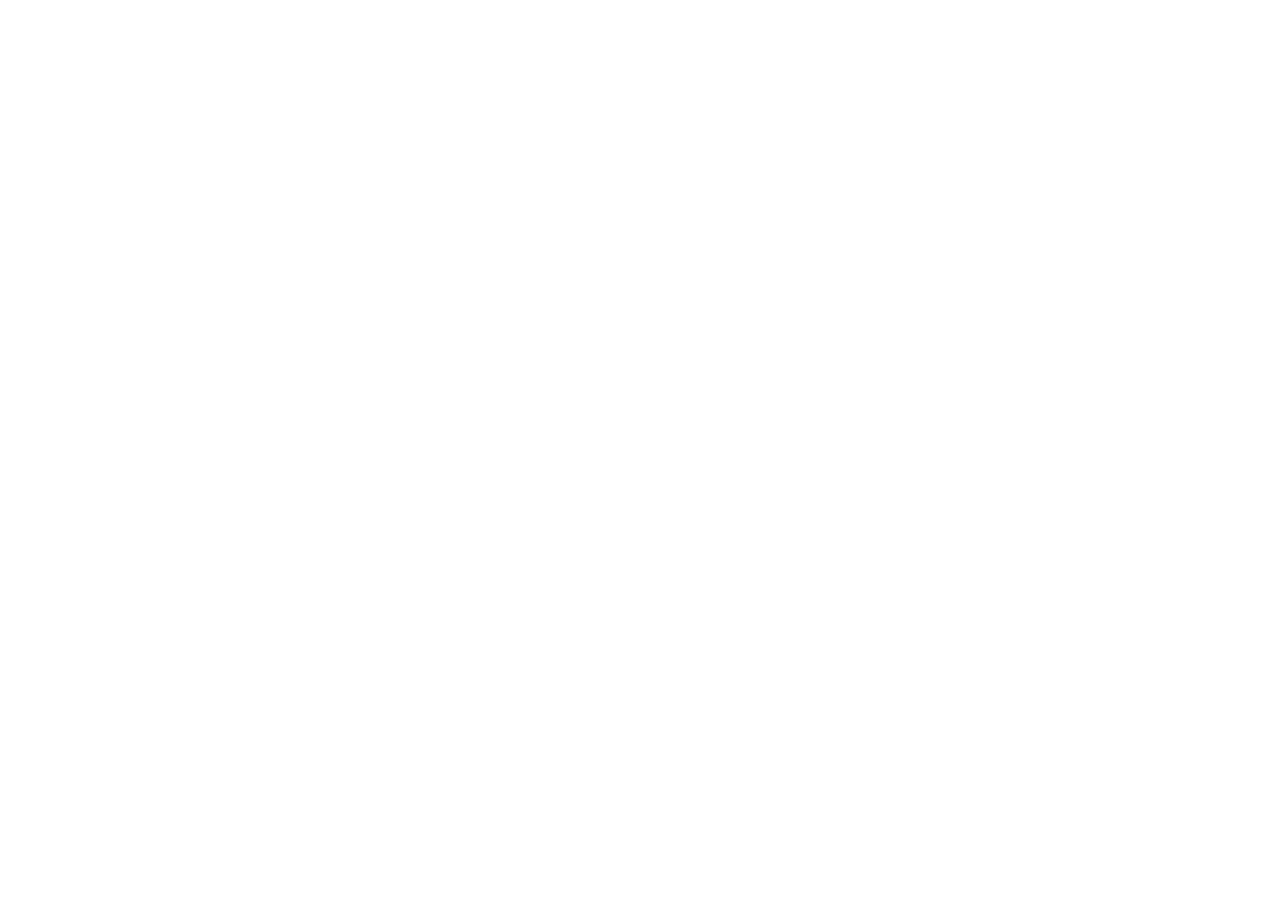
==== index.html @ 7d2bc96f "first commit" ====
<!DOCTYPE html>
<html lang="en">
<head>
    <meta charset="UTF-8">
    <meta http-equiv="X-UA-Compatible" content="IE=edge">
    <meta name="viewport" content="width=device-width, initial-scale=1.0">
    <title>Document</title>
</head>
<body>
    
</body>
</html>
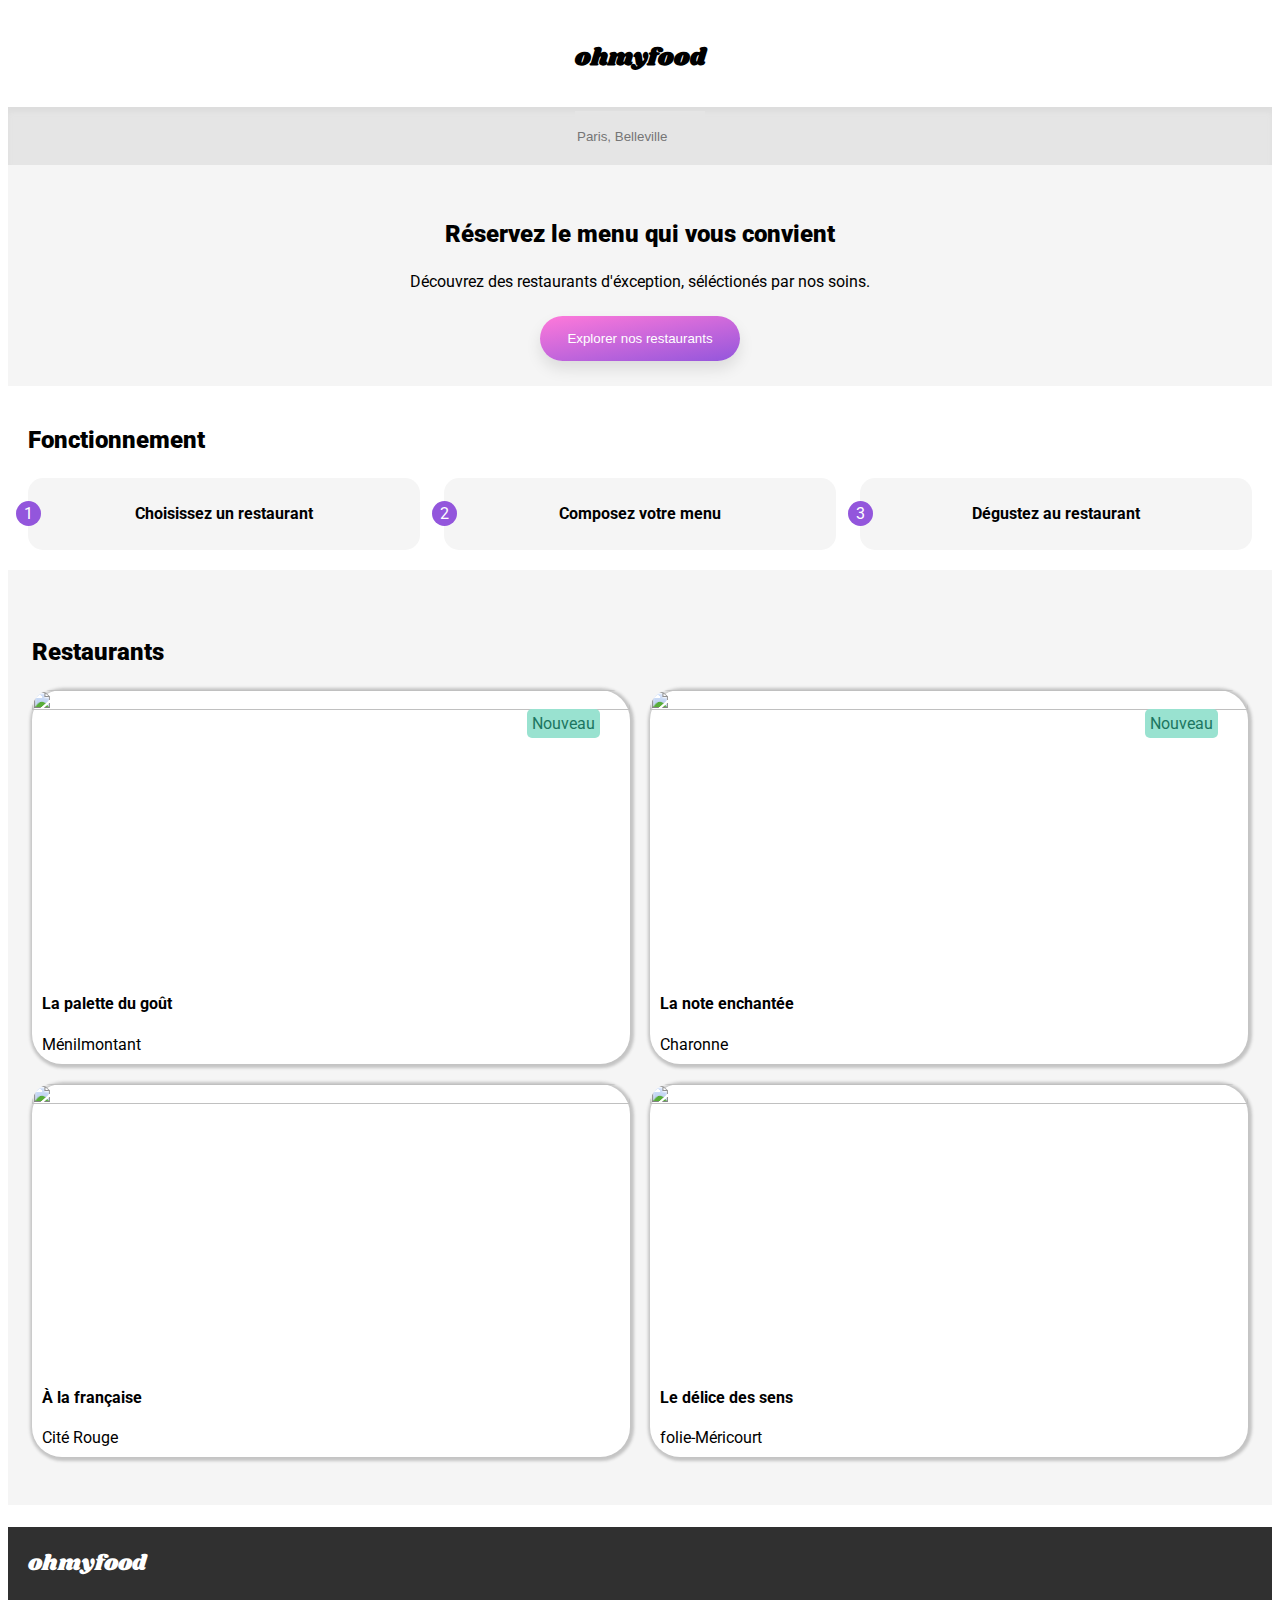
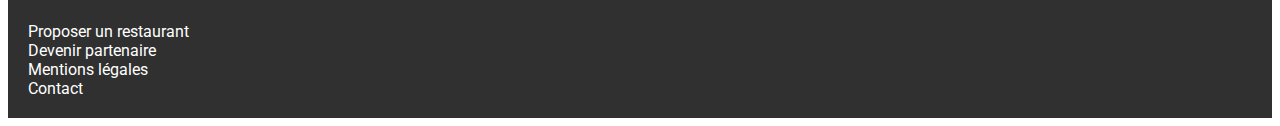
==== commit e7a74a1e: "derniers layout" ====
--- a/index.html
+++ b/index.html
@@ -4,9 +4,184 @@
     <meta charset="UTF-8">
     <meta http-equiv="X-UA-Compatible" content="IE=edge">
     <meta name="viewport" content="width=device-width, initial-scale=1.0">
-    <title>Document</title>
+    <link rel="stylesheet" href="css/normalize.css" />
+    <link rel="stylesheet" href="css/reset.css" />
+    <link rel="stylesheet" href="css/style.css" />
+    <link rel="stylesheet" href="./sass/main.css">
+    <link rel="stylesheet" href="https://fonts.googleapis.com/css2?family=Roboto:wght@100;300;400;500;700;900&family=Shrikhand&display=swap">
+    <link rel="stylesheet" href="https://use.fontawesome.com/releases/v5.15.1/css/all.css"
+        integrity="sha384-vp86vTRFVJgpjF9jiIGPEEqYqlDwgyBgEF109VFjmqGmIY/Y4HV4d3Gp2irVfcrp" crossorigin="anonymous">
+        
+    <title>Oh My Food</title>
+
 </head>
+<!--
+    <div class="loader">
+        <div class="lds-dual-ring"></div>
+    </div>-->
 <body>
-    
+    <header class="header">
+        <h1>ohmyfood</h1>
+    </header>
+
+    <main class="container">
+        <section class="reservation">
+            <div class="localisation">
+                <form class="search">
+                    <i class="fas fa-map-marker-alt"></i> 
+                    <input class="input" type="search" name="searchbar" placeholder="Paris, Belleville">
+                </form>
+            </div>
+            <div class="explore">
+                <div class="explore--title">
+                    <h2>Réservez le menu qui vous convient</h2>
+                </div>
+                <div class="explore--txt">
+                    Découvrez des restaurants d'éxception, séléctionés par nos soins.
+                </div>
+                <div class="explore--btn">
+                    <button class="btn" type="submit">Explorer nos restaurants</button>
+                </div>
+            </div>
+        </section>
+        
+        <section class="howto">
+            <div class="howto_title">
+                <h2>Fonctionnement</h2>
+            </div>
+            <div class="howto_grid">
+                <div class="howto_grid_btn">
+                    <span>1</span>
+                    <i class="fas fa-mobile-alt"></i>
+                    <div class="howto_grid_btn--txt">
+                        Choisissez un restaurant
+                    </div>
+                </div>
+                <div class="howto_grid_btn">
+                    <span>2</span>
+                    <i class="fas fa-list-ul"></i>
+                    <div class="howto_grid_btn--txt">
+                        Composez votre menu
+                    </div>
+                </div>
+                <div class="howto_grid_btn">
+                    <span>3</span>
+                    <i class="fas fa-store"></i>
+                    <div class="howto_grid_btn--txt">
+                        Dégustez au restaurant
+                    </div>
+                </div>
+            </div>
+        </section>
+
+        <section class="restau">
+            <h2 class="restau_title">Restaurants</h2>
+            <div class="restau_grid">
+                <div class="restau_card">
+                    <a href="la-palette-du-gout.html">
+                        <img class="restau_card--img"
+                          src="./img/restaurants/jay-wennington-N_Y88TWmGwA-unsplash.jpg"
+                          alt=""
+                        />
+                        <span class="restau_card--new">Nouveau</span>
+                        <div class="restau_card--info">
+                            <div class="restau_card--txt">
+                                <h4 class="restau_card--title">La palette du goût</h4>
+                                <span class="restau_card--loca">Ménilmontant</span>
+                            </div>
+                            <div class="restau_card--like">
+                                <label class="custom-checkbox">
+                                    <input type="checkbox"/>
+                                    <i class="fa fa-heart unchecked"></i>
+                                    <i class="fas fa-heart checked"></i>
+                                </label>
+                            </div>
+                        </div>
+                    </a>
+                </div>
+                <div class="restau_card">
+                    <a href="la-note-enchantee.html">
+                        <img class="restau_card--img"
+                          src="./img/restaurants/stil-u2Lp8tXIcjw-unsplash.jpg"
+                          alt=""
+                        />
+                        <span class="restau_card--new">Nouveau</span>
+                        <div class="restau_card--info">
+                            <div class="restau_card--txt">
+                                <h4 class="restau_card--title">La note enchantée</h4>
+                                <span class="restau_card--loca">Charonne</span>
+                            </div>
+                            <div class="restau_card--like">
+                                <label class="custom-checkbox">
+                                    <input type="checkbox"/>
+                                    <i class="far fa-heart unchecked"></i>
+                                    <i class="fas fa-heart checked"></i>
+                                </label>
+                            </div>
+                        </div>
+                    </a>
+                </div>
+                <div class="restau_card">
+                    <a href="à-la-française.html">
+                        <img class="restau_card--img"
+                          src="./img/restaurants/toa-heftiba-DQKerTsQwi0-unsplash.jpg"
+                          alt=""
+                        />
+                        <div class="restau_card--info">
+                            <div class="restau_card--txt">
+                                <h4 class="restau_card--title">À la française</h4>
+                                <span class="restau_card--loca">Cité Rouge</span>
+                            </div>
+                            <div class="restau_card--like">
+                                <label class="custom-checkbox">
+                                    <input type="checkbox"/>
+                                    <i class="far fa-heart unchecked"></i>
+                                    <i class="fas fa-heart checked"></i>
+                                </label>
+                            </div>
+                        </div>
+                    </a>
+                </div>
+                <div class="restau_card">
+                    <a href="le-delice-des-sens.html">
+                        <img class="restau_card--img"
+                          src="./img/restaurants/louis-hansel-shotsoflouis-qNBGVyOCY8Q-unsplash.jpg"
+                          alt=""
+                        />
+                        <div class="restau_card--info">
+                            <div class="restau_card--txt">
+                                <h4 class="restau_card--title">Le délice des sens</h4>
+                                <span class="restau_card--loca">folie-Méricourt</span>
+                            </div>
+                            <div class="restau_card--like">
+                                <label class="custom-checkbox">
+                                    <input type="checkbox"/>
+                                    <i class="far fa-heart unchecked"></i>
+                                    <i class="fas fa-heart checked"></i>
+                                </label>
+                            </div>
+                        </div>
+                    </a>
+                </div>
+            </div>  
+    </main>
+
+    <footer class="footer">
+        <h3 class="footer_title">ohmyfood</h3>
+        <ul class="footer_list">
+            <li class="footer_list--item">
+                <a href="#"><i class="fas fa-utensils"></i> Proposer un restaurant</a>
+            </li>
+            <li class="footer_list--item">
+                <a href="#"><i class="fas fa-hands-helping"></i> Devenir partenaire</a>
+            </li>
+            <li class="footer_list--item">
+                <a href="#">Mentions légales</a>
+            </li>
+            <li class="footer_list--item">
+                <a href="mailto:ohmyfood-contact@gmail.com">Contact</a>
+            </li>
+        </ul>
+    </footer>
 </body>
 </html>--- a/sass/main.css
+++ b/sass/main.css
@@ -0,0 +1,779 @@
+/** Fonts **/
+/** Colors **/
+/**Shdw + Hovers **/
+@-webkit-keyframes rotate {
+  0% {
+    -webkit-transform: rotate(-360deg);
+            transform: rotate(-360deg);
+  }
+  100% {
+    -webkit-transform: rotate(0);
+            transform: rotate(0);
+  }
+}
+@keyframes rotate {
+  0% {
+    -webkit-transform: rotate(-360deg);
+            transform: rotate(-360deg);
+  }
+  100% {
+    -webkit-transform: rotate(0);
+            transform: rotate(0);
+  }
+}
+
+@-webkit-keyframes pop {
+  0% {
+    -webkit-transform: translate(0, 20px);
+    transform: translate(0, 20px);
+    opacity: 0;
+  }
+  50% {
+    opacity: 0.4;
+  }
+  100% {
+    opacity: 1;
+  }
+}
+
+@keyframes pop {
+  0% {
+    -webkit-transform: translate(0, 20px);
+    transform: translate(0, 20px);
+    opacity: 0;
+  }
+  50% {
+    opacity: 0.4;
+  }
+  100% {
+    opacity: 1;
+  }
+}
+
+@keyframes lds-dual-ring {
+  0% {
+    -webkit-transform: rotate(0deg);
+            transform: rotate(0deg);
+  }
+  100% {
+    -webkit-transform: rotate(360deg);
+            transform: rotate(360deg);
+  }
+}
+
+@-webkit-keyframes lds-dual-ring {
+  0% {
+    -webkit-transform: rotate(0deg);
+    transform: rotate(0deg);
+  }
+  90% {
+    -webkit-transform: rotate(360deg);
+    transform: rotate(360deg);
+  }
+  100% {
+    opacity: 0;
+    -webkit-transform: scale(0);
+    transform: scale(0);
+  }
+}
+
+@-webkit-keyframes tourne {
+  0% {
+    -webkit-transform: rotate(0deg);
+    transform: rotate(0deg);
+  }
+  90% {
+    -webkit-transform: rotate(360deg);
+    transform: rotate(360deg);
+  }
+  100% {
+    opacity: 0;
+    -webkit-transform: scale(0);
+    transform: scale(0);
+  }
+}
+
+@keyframes tourne {
+  0% {
+    -webkit-transform: rotate(0deg);
+    transform: rotate(0deg);
+  }
+  90% {
+    -webkit-transform: rotate(360deg);
+    transform: rotate(360deg);
+  }
+  100% {
+    opacity: 0;
+    -webkit-transform: scale(0);
+    transform: scale(0);
+  }
+}
+
+h1 {
+  font-family: "Shrikhand", "sans-serif";
+  font-size: 1.5rem;
+}
+
+h2 {
+  font-size: 1.5rem;
+  font-weight: 900;
+  margin-bottom: 24px;
+}
+
+h3 {
+  font-family: "Shrikhand", "sans-serif";
+}
+
+body, html {
+  font-family: "Roboto", "sans-serif";
+}
+
+ul, a {
+  text-decoration: none;
+  list-style-type: none;
+}
+
+.box_btn {
+  position: relative;
+  padding: 15px;
+  background: white;
+  border-radius: 15px;
+  -webkit-box-shadow: 1px 2px 8px 2px #c4c4c4;
+          box-shadow: 1px 2px 8px 2px #c4c4c4;
+  margin-bottom: 15px;
+  overflow: hidden;
+  cursor: pointer;
+}
+
+button.btn {
+  background: linear-gradient(170deg, #ff79da, #9356dc);
+  -webkit-box-align: center;
+      -ms-flex-align: center;
+          align-items: center;
+  -webkit-box-pack: center;
+      -ms-flex-pack: center;
+          justify-content: center;
+  height: 45px;
+  width: 200px;
+  border: none;
+  outline: none;
+  border-radius: 30px;
+  -webkit-box-shadow: 0px 8px 15px rgba(0, 0, 0, 0.1);
+          box-shadow: 0px 8px 15px rgba(0, 0, 0, 0.1);
+  -webkit-transition: all 0.3s ease 0s;
+  transition: all 0.3s ease 0s;
+  color: white;
+  cursor: pointer;
+}
+
+button.btn:hover {
+  -webkit-box-shadow: 0px 15px 20px rgba(46, 229, 157, 0.4);
+          box-shadow: 0px 15px 20px rgba(46, 229, 157, 0.4);
+  -webkit-transform: translateY(-7px);
+          transform: translateY(-7px);
+}
+
+button.btn--like {
+  border: none;
+  background: none;
+  font-size: 25px;
+}
+
+.custom-checkbox input[type="checkbox"],
+.custom-checkbox .checked {
+  display: none;
+  color: #9356dc;
+}
+
+.custom-checkbox input[type="checkbox"]:checked ~ .checked {
+  display: inline-block;
+}
+
+.custom-checkbox input[type="checkbox"]:checked ~ .unchecked {
+  display: none;
+}
+
+.header {
+  display: -webkit-box;
+  display: -ms-flexbox;
+  display: flex;
+  -webkit-box-pack: center;
+      -ms-flex-pack: center;
+          justify-content: center;
+  -webkit-box-align: center;
+      -ms-flex-align: center;
+          align-items: center;
+  position: relative;
+  padding: 1rem;
+}
+
+.header a {
+  position: absolute;
+  top: 50%;
+  -webkit-transform: translateY(-40%);
+          transform: translateY(-40%);
+  left: 3%;
+}
+
+.header--arrow {
+  display: -webkit-box;
+  display: -ms-flexbox;
+  display: flex;
+  color: black;
+  font-size: 20px;
+}
+
+.footer {
+  background-color: #303030;
+}
+
+.footer h3 {
+  color: white;
+  font-size: 22px;
+  font-weight: 500;
+  padding: 20px 20px 0px 20px;
+}
+
+.footer_list {
+  color: white;
+  padding: 20px;
+  margin: 0 auto;
+}
+
+.footer a {
+  color: white;
+}
+
+.footer i.fas.fa-hands-helping {
+  font-size: 11px;
+}
+
+.reservation {
+  display: -webkit-box;
+  display: -ms-flexbox;
+  display: flex;
+  -webkit-box-orient: vertical;
+  -webkit-box-direction: normal;
+      -ms-flex-direction: column;
+          flex-direction: column;
+}
+
+form.search {
+  display: -webkit-box;
+  display: -ms-flexbox;
+  display: flex;
+  -webkit-box-sizing: border-box;
+          box-sizing: border-box;
+  -webkit-box-pack: center;
+      -ms-flex-pack: center;
+          justify-content: center;
+  -webkit-box-align: center;
+      -ms-flex-align: center;
+          align-items: center;
+  background-color: #e5e5e5;
+  -webkit-box-shadow: inset 0 5px 5px 0 #ddd;
+          box-shadow: inset 0 5px 5px 0 #ddd;
+}
+
+.input {
+  white-space: nowrap;
+  overflow: hidden;
+  text-overflow: ellipsis;
+  border: none;
+  background-color: #e5e5e5;
+  height: 50px;
+  width: 130px;
+  font-weight: 500;
+  margin: 4px;
+}
+
+.input:focus {
+  outline: none;
+  border: 1px solid blue;
+}
+
+.explore {
+  background-color: #f5f5f5;
+  display: -webkit-box;
+  display: -ms-flexbox;
+  display: flex;
+  -webkit-box-orient: vertical;
+  -webkit-box-direction: normal;
+      -ms-flex-direction: column;
+          flex-direction: column;
+  -webkit-box-align: center;
+      -ms-flex-align: center;
+          align-items: center;
+  padding: 35px 0 25px 0;
+}
+
+.explore--title {
+  text-align: center;
+  -ms-flex-line-pack: center;
+      align-content: center;
+  margin: 0px 70px;
+}
+
+.explore--txt {
+  text-align: center;
+  -ms-flex-line-pack: center;
+      align-content: center;
+  margin: 0 40px 25px;
+}
+
+.howto {
+  padding: 20px;
+}
+
+.howto .howto_grid {
+  display: -webkit-box;
+  display: -ms-flexbox;
+  display: flex;
+  -webkit-box-orient: vertical;
+  -webkit-box-direction: normal;
+      -ms-flex-direction: column;
+          flex-direction: column;
+  position: relative;
+  gap: 24px;
+}
+
+@media (min-width: 1280px) {
+  .howto .howto_grid {
+    display: -ms-grid;
+    display: grid;
+    -ms-grid-columns: (1fr)[3];
+        grid-template-columns: repeat(3, 1fr);
+  }
+}
+
+.howto .howto_grid_btn {
+  display: -webkit-box;
+  display: -ms-flexbox;
+  display: flex;
+  position: relative;
+  -webkit-box-pack: center;
+      -ms-flex-pack: center;
+          justify-content: center;
+  -webkit-box-align: center;
+      -ms-flex-align: center;
+          align-items: center;
+  border-radius: 15px;
+  background-color: #f5f5f5;
+  height: 40px;
+  width: auto;
+  padding: 16px;
+}
+
+.howto .howto_grid_btn span {
+  background-color: #9356dc;
+  color: white;
+  border-radius: 50%;
+  height: 25px;
+  width: 25px;
+  position: absolute;
+  left: calc(-25px/2);
+  display: -webkit-box;
+  display: -ms-flexbox;
+  display: flex;
+  -webkit-box-align: center;
+      -ms-flex-align: center;
+          align-items: center;
+  -webkit-box-pack: center;
+      -ms-flex-pack: center;
+          justify-content: center;
+}
+
+.howto .howto_grid_btn i {
+  color: gray;
+  display: -webkit-box;
+  display: -ms-flexbox;
+  display: flex;
+  width: 40px;
+  -webkit-box-pack: center;
+      -ms-flex-pack: center;
+          justify-content: center;
+  position: absolute;
+  -webkit-transform: translateX(-115px);
+          transform: translateX(-115px);
+  font-size: 20px;
+}
+
+.howto .howto_grid_btn--txt {
+  font-weight: 700;
+}
+
+.howto .howto_grid_btn:hover {
+  background-color: #eee9f5;
+}
+
+.howto .howto_grid_btn:hover i {
+  color: #9356dc;
+}
+
+.restau {
+  display: -webkit-box;
+  display: -ms-flexbox;
+  display: flex;
+  -webkit-box-orient: vertical;
+  -webkit-box-direction: normal;
+      -ms-flex-direction: column;
+          flex-direction: column;
+  background-color: #f5f5f5;
+  padding: 48px 24px;
+}
+
+.restau_title {
+  -webkit-box-align: center;
+      -ms-flex-align: center;
+          align-items: center;
+}
+
+.restau .restau_grid {
+  display: -ms-grid;
+  display: grid;
+  -ms-grid-columns: (minmax(300px, 1fr))[auto-fit];
+      grid-template-columns: repeat(auto-fit, minmax(300px, 1fr));
+  grid-gap: 20px;
+  -webkit-box-flex: 1;
+      -ms-flex: 1;
+          flex: 1;
+  -webkit-box-align: start;
+      -ms-flex-align: start;
+          align-items: flex-start;
+}
+
+@media (min-width: 990px) {
+  .restau .restau_grid {
+    -ms-grid-columns: (1fr)[2];
+        grid-template-columns: repeat(2, 1fr);
+  }
+}
+
+.restau .restau_card {
+  display: -webkit-box;
+  display: -ms-flexbox;
+  display: flex;
+  position: relative;
+  -webkit-box-shadow: 1px 1px 3px 3px #c4c4c4;
+          box-shadow: 1px 1px 3px 3px #c4c4c4;
+  border-radius: 30px;
+  background-color: white;
+  -webkit-box-orient: vertical;
+  -webkit-box-direction: normal;
+      -ms-flex-direction: column;
+          flex-direction: column;
+  height: auto;
+}
+
+.restau .restau_card:hover {
+  -webkit-box-shadow: 0 10px 30px #959595;
+          box-shadow: 0 10px 30px #959595;
+  -webkit-box-shadow: 0 10px 30px rgba(3, 0, 0, 0.15), 0 5px 5px rgba(0, 0, 0, 0.1);
+          box-shadow: 0 10px 30px rgba(3, 0, 0, 0.15), 0 5px 5px rgba(0, 0, 0, 0.1);
+}
+
+.restau .restau_card--img {
+  aspect-ratio: 20/9;
+  width: 100%;
+  overflow: hidden;
+  border-radius: 20px 20px 0px 0px;
+  -o-object-fit: cover;
+     object-fit: cover;
+}
+
+.restau .restau_card--new {
+  position: absolute;
+  top: 5%;
+  right: 5%;
+  background-color: #99e2d0;
+  color: #1c7660;
+  padding: 5px;
+  border-radius: 5px;
+}
+
+.restau .restau_card--info {
+  padding: 10px;
+  position: relative;
+  display: -webkit-box;
+  display: -ms-flexbox;
+  display: flex;
+  -webkit-box-align: center;
+      -ms-flex-align: center;
+          align-items: center;
+}
+
+.restau .restau_card--txt {
+  -webkit-box-flex: 1;
+      -ms-flex: 1;
+          flex: 1;
+}
+
+.restau .restau_card--title {
+  color: black;
+}
+
+.restau .restau_card--loca {
+  color: black;
+}
+
+.restau .restau_card--like {
+  font-size: 25px;
+  color: black;
+  cursor: pointer;
+}
+
+label.custom-checkbox {
+  cursor: pointer;
+}
+
+.loader {
+  position: fixed;
+  height: 100%;
+  width: 100%;
+  left: 0;
+  top: 0;
+  -webkit-animation: lds-dual-ring 1.2s linear infinite;
+          animation: lds-dual-ring 1.2s linear infinite;
+  -webkit-animation-delay: 1.75s;
+          animation-delay: 1.75s;
+  -webkit-animation-fill-mode: both;
+          animation-fill-mode: both;
+  z-index: 1;
+  display: -webkit-box;
+  display: -ms-flexbox;
+  display: flex;
+  -webkit-box-align: center;
+      -ms-flex-align: center;
+          align-items: center;
+  -webkit-box-pack: center;
+      -ms-flex-pack: center;
+          justify-content: center;
+}
+
+.lds-dual-ring {
+  display: inline-block;
+  background: blueviolet;
+  border-radius: 50px;
+}
+
+.lds-dual-ring::after {
+  content: " ";
+  display: block;
+  width: 64px;
+  height: 64px;
+  margin: 8px;
+  border-radius: 50%;
+  border: 6px solid #fff;
+  border-color: #fff transparent #fff transparent;
+  -webkit-animation: lds-dual-ring 1.2s linear infinite;
+          animation: lds-dual-ring 1.2s linear infinite;
+}
+
+.header {
+  position: relative;
+}
+
+img.menu_img--img {
+  -o-object-fit: cover;
+     object-fit: cover;
+  max-width: 100%;
+  height: 250px;
+  width: 100%;
+}
+
+.menu {
+  border-radius: 30px 30px 0 0;
+  display: -webkit-box;
+  display: -ms-flexbox;
+  display: flex;
+  -webkit-box-orient: vertical;
+  -webkit-box-direction: normal;
+      -ms-flex-direction: column;
+          flex-direction: column;
+  background-color: #f5f5f5;
+  padding: 20px;
+  margin-top: -50px;
+  position: relative;
+}
+
+.menu--title {
+  -webkit-box-align: center;
+      -ms-flex-align: center;
+          align-items: center;
+  display: -webkit-inline-box;
+  display: -ms-inline-flexbox;
+  display: inline-flex;
+  -webkit-box-pack: justify;
+      -ms-flex-pack: justify;
+          justify-content: space-between;
+}
+
+.menu_like {
+  -webkit-box-pack: right;
+      -ms-flex-pack: right;
+          justify-content: right;
+  font-size: 25px;
+}
+
+.menu--grid {
+  display: -ms-grid;
+  display: grid;
+  padding-top: 15px;
+}
+
+@media (min-width: 1280px) {
+  .menu--grid {
+    -ms-grid-columns: (1fr)[3];
+        grid-template-columns: repeat(3, 1fr);
+    -webkit-column-gap: 1rem;
+            column-gap: 1rem;
+  }
+}
+
+.menu_section {
+  display: -ms-grid;
+  display: grid;
+}
+
+.menu_section--title {
+  position: relative;
+  padding: 20px 0px 5px 0px;
+  margin-bottom: 15px;
+}
+
+.menu_section--title::after {
+  content: "";
+  position: absolute;
+  left: 0;
+  bottom: 0;
+  width: 2.5rem;
+  height: 0.25rem;
+  background-color: #99e2d0;
+}
+
+.menu_section :nth-child(2) {
+  -webkit-animation-delay: 200ms;
+  animation-delay: 200ms;
+}
+
+.menu_section :nth-child(3) {
+  -webkit-animation-delay: 400ms;
+  animation-delay: 400ms;
+}
+
+.menu_section :nth-child(4) {
+  -webkit-animation-delay: 600ms;
+  animation-delay: 600ms;
+}
+
+.menu_section :nth-child(5) {
+  -webkit-animation-delay: 800ms;
+  animation-delay: 800ms;
+}
+
+.card--hover {
+  position: absolute;
+  background-color: #99e2d0;
+  height: 74px;
+  width: 55px;
+  right: 0;
+  border-radius: 0px 10px 10px 0px;
+  -webkit-transform: translateX(60px);
+          transform: translateX(60px);
+  display: -webkit-box;
+  display: -ms-flexbox;
+  display: flex;
+  -ms-flex-pack: distribute;
+  justify-content: space-around;
+  -webkit-box-align: center;
+  -ms-flex-align: center;
+  align-items: center;
+  -webkit-transition: 0.4s linear;
+  transition: 0.4s linear;
+}
+
+.check_circle {
+  color: white;
+  font-size: 20px;
+}
+
+.card {
+  display: -ms-grid;
+  display: grid;
+  position: relative;
+  -ms-grid-columns: 7fr 1fr;
+      grid-template-columns: 7fr 1fr;
+  -ms-grid-rows: 1fr 1fr;
+      grid-template-rows: 1fr 1fr;
+  padding: 10px;
+  background: white;
+  border-radius: 15px;
+  -webkit-box-shadow: 1px 2px 8px 2px #c4c4c4;
+          box-shadow: 1px 2px 8px 2px #c4c4c4;
+  margin-bottom: 15px;
+  overflow: hidden;
+  cursor: pointer;
+  -webkit-animation: pop 0.4s linear forwards;
+  animation: pop 0.4s linear forwards;
+  opacity: 0;
+}
+
+.card:hover .card--hover {
+  -webkit-transform: translateX(0);
+          transform: translateX(0);
+  -webkit-transition: 0.4s linear;
+  transition: 0.4s linear;
+}
+
+.card:hover .check_circle {
+  -webkit-animation: rotate 0.4s linear;
+  animation: rotate 0.4s linear;
+}
+
+.card:hover .card--price {
+  padding-right: 60px;
+  -webkit-transition: 0.4s linear;
+  transition: 0.4s linear;
+}
+
+.card--title {
+  width: calc(100% - 60px);
+  font-weight: 700;
+  font-size: 18px;
+  overflow: hidden;
+  text-overflow: ellipsis;
+  white-space: nowrap;
+  -ms-grid-column: 1;
+  -ms-grid-column-span: 2;
+  grid-column: 1 /3;
+}
+
+.card--txt {
+  overflow: hidden;
+  text-overflow: ellipsis;
+  white-space: nowrap;
+}
+
+.card--price {
+  display: -webkit-box;
+  display: -ms-flexbox;
+  display: flex;
+  -webkit-box-pack: end;
+      -ms-flex-pack: end;
+          justify-content: flex-end;
+}
+
+.order {
+  display: -webkit-box;
+  display: -ms-flexbox;
+  display: flex;
+  -webkit-box-align: center;
+      -ms-flex-align: center;
+          align-items: center;
+  -ms-flex-line-pack: center;
+      align-content: center;
+  -webkit-box-pack: center;
+      -ms-flex-pack: center;
+          justify-content: center;
+}
+/*# sourceMappingURL=main.css.map */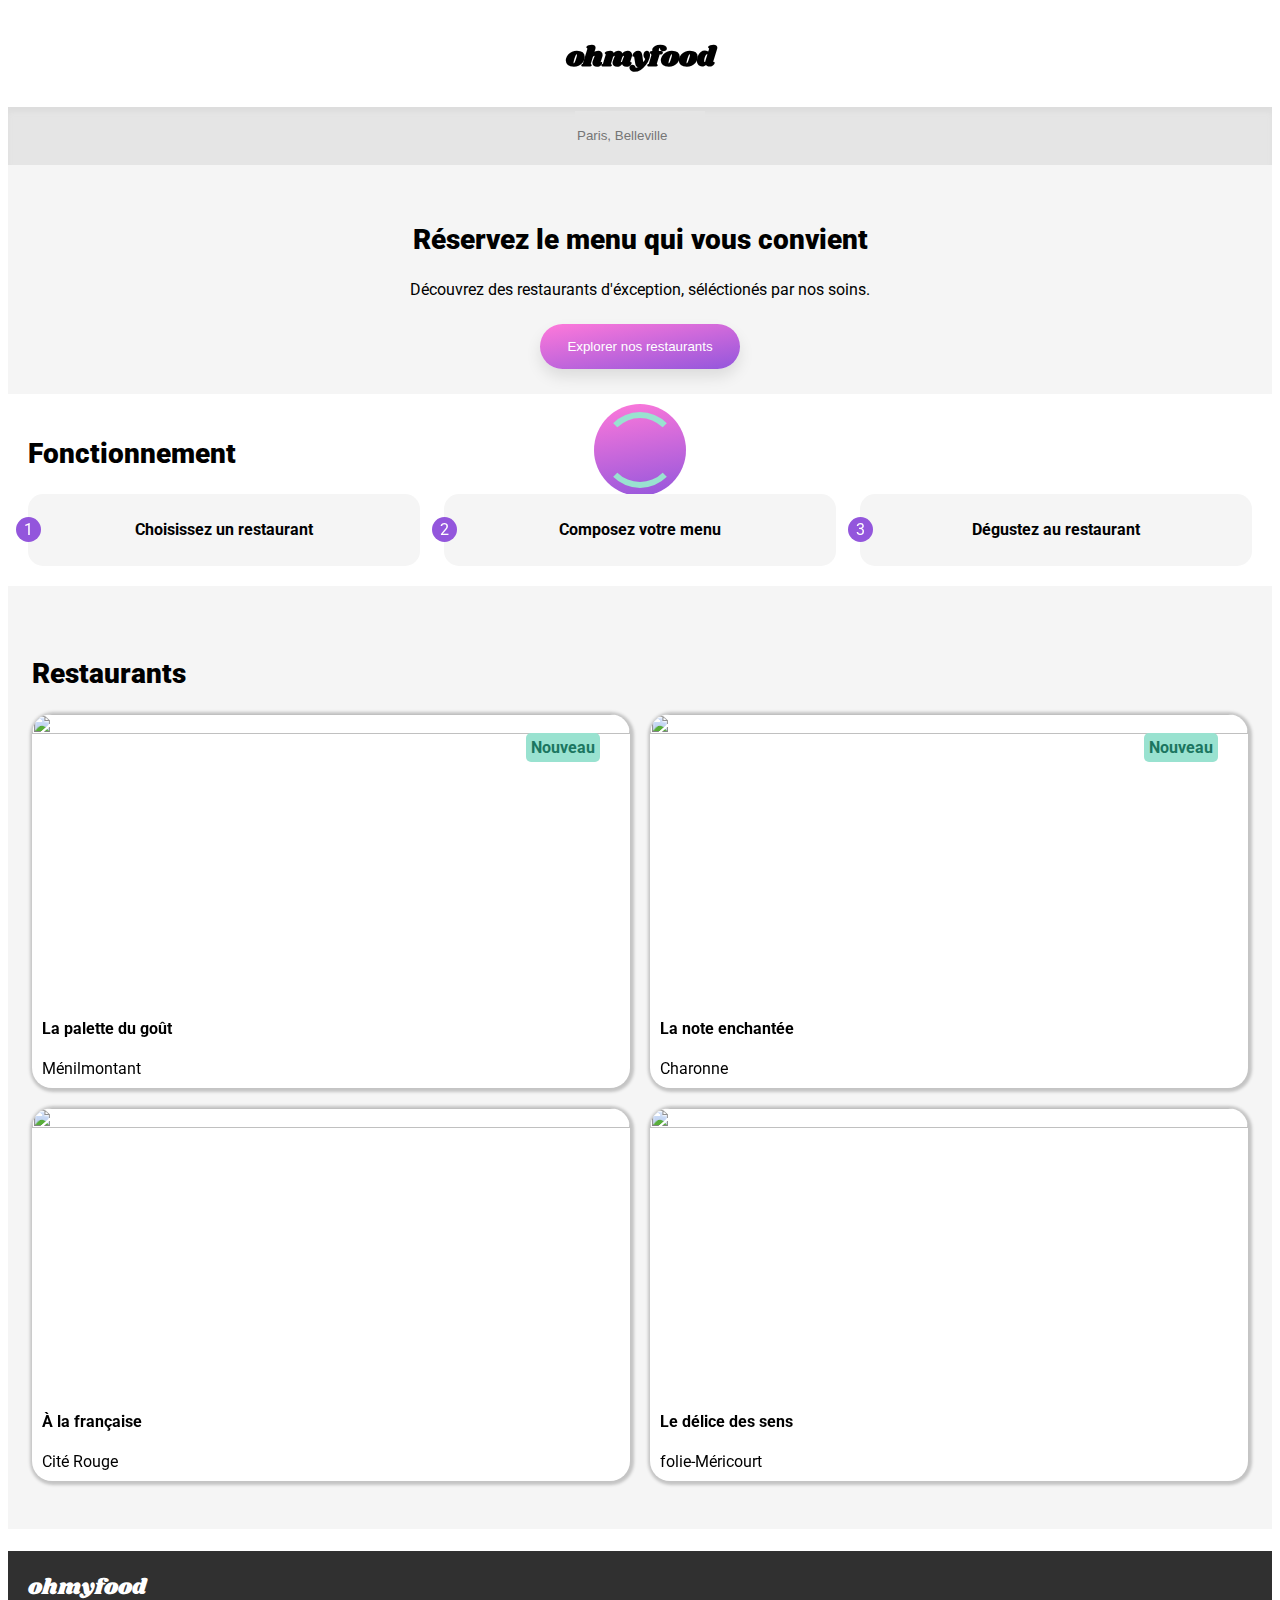
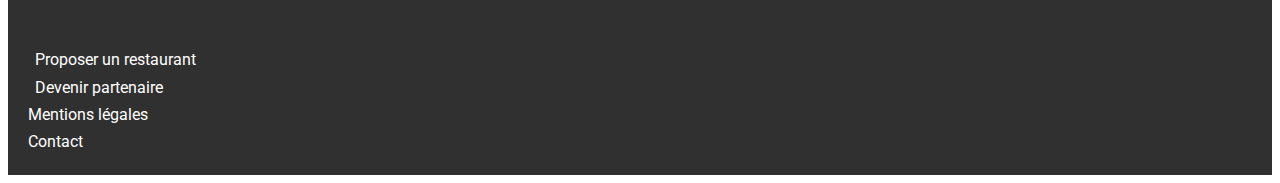
==== commit 29a7d97f: "added loader fading" ====
--- a/index.html
+++ b/index.html
@@ -15,11 +15,11 @@
     <title>Oh My Food</title>
 
 </head>
-<!--
-    <div class="loader">
+    <div id="loader">
         <div class="lds-dual-ring"></div>
-    </div>-->
+    </div>
 <body>
+    <div class="app">
     <header class="header">
         <h1>ohmyfood</h1>
     </header>
@@ -92,7 +92,7 @@
                             <div class="restau_card--like">
                                 <label class="custom-checkbox">
                                     <input type="checkbox"/>
-                                    <i class="fa fa-heart unchecked"></i>
+                                    <i class="far fa-heart unchecked"></i>
                                     <i class="fas fa-heart checked"></i>
                                 </label>
                             </div>
@@ -183,5 +183,6 @@
             </li>
         </ul>
     </footer>
+</div>
 </body>
 </html>--- a/sass/main.css
+++ b/sass/main.css
@@ -61,6 +61,42 @@
   }
 }
 
+@-webkit-keyframes remove-loader {
+  from {
+    opacity: 100%;
+  }
+  to {
+    opacity: 0%;
+  }
+}
+
+@keyframes remove-loader {
+  from {
+    opacity: 100%;
+  }
+  to {
+    opacity: 0%;
+  }
+}
+
+@-webkit-keyframes appear-content {
+  from {
+    opacity: 0%;
+  }
+  to {
+    opacity: 100%;
+  }
+}
+
+@keyframes appear-content {
+  from {
+    opacity: 0%;
+  }
+  to {
+    opacity: 100%;
+  }
+}
+
 @-webkit-keyframes lds-dual-ring {
   0% {
     -webkit-transform: rotate(0deg);
@@ -111,11 +147,11 @@
 
 h1 {
   font-family: "Shrikhand", "sans-serif";
-  font-size: 1.5rem;
+  font-size: 28px;
 }
 
 h2 {
-  font-size: 1.5rem;
+  font-size: 28px;
   font-weight: 900;
   margin-bottom: 24px;
 }
@@ -193,18 +229,64 @@
   display: none;
 }
 
-.header {
-  display: -webkit-box;
-  display: -ms-flexbox;
-  display: flex;
+#loader {
+  position: fixed;
+  inset: 0;
+  display: -webkit-box;
+  display: -ms-flexbox;
+  display: flex;
+  -webkit-box-align: center;
+      -ms-flex-align: center;
+          align-items: center;
   -webkit-box-pack: center;
       -ms-flex-pack: center;
           justify-content: center;
-  -webkit-box-align: center;
-      -ms-flex-align: center;
-          align-items: center;
-  position: relative;
-  padding: 1rem;
+  -webkit-animation-name: remove-loader;
+          animation-name: remove-loader;
+  -webkit-animation-duration: 2s;
+          animation-duration: 2s;
+  -webkit-animation-fill-mode: forwards;
+          animation-fill-mode: forwards;
+}
+
+.app {
+  -webkit-animation-name: appear-content;
+          animation-name: appear-content;
+  -webkit-animation-duration: 3s;
+          animation-duration: 3s;
+}
+
+.lds-dual-ring {
+  display: inline-block;
+  background: linear-gradient(170deg, #ff79da, #9356dc);
+  border-radius: 50px;
+}
+
+.lds-dual-ring::after {
+  content: " ";
+  display: block;
+  width: 64px;
+  height: 64px;
+  margin: 8px;
+  border-radius: 50%;
+  border: 6px solid red;
+  border-color: #99e2d0 transparent #99e2d0 transparent;
+  -webkit-animation: lds-dual-ring 1.2s linear infinite;
+          animation: lds-dual-ring 1.2s linear infinite;
+}
+
+.header {
+  display: -webkit-box;
+  display: -ms-flexbox;
+  display: flex;
+  -webkit-box-pack: center;
+      -ms-flex-pack: center;
+          justify-content: center;
+  -webkit-box-align: center;
+      -ms-flex-align: center;
+          align-items: center;
+  position: relative;
+  padding: 10px;
 }
 
 .header a {
@@ -238,14 +320,20 @@
   color: white;
   padding: 20px;
   margin: 0 auto;
+  line-height: 1.7;
 }
 
 .footer a {
   color: white;
 }
 
+.footer i.fas.fa-utensils {
+  margin-right: 7px;
+}
+
 .footer i.fas.fa-hands-helping {
   font-size: 11px;
+  margin-right: 7px;
 }
 
 .reservation {
@@ -456,7 +544,7 @@
   position: relative;
   -webkit-box-shadow: 1px 1px 3px 3px #c4c4c4;
           box-shadow: 1px 1px 3px 3px #c4c4c4;
-  border-radius: 30px;
+  border-radius: 20px;
   background-color: white;
   -webkit-box-orient: vertical;
   -webkit-box-direction: normal;
@@ -489,6 +577,7 @@
   color: #1c7660;
   padding: 5px;
   border-radius: 5px;
+  font-weight: bold;
 }
 
 .restau .restau_card--info {
@@ -524,49 +613,6 @@
 
 label.custom-checkbox {
   cursor: pointer;
-}
-
-.loader {
-  position: fixed;
-  height: 100%;
-  width: 100%;
-  left: 0;
-  top: 0;
-  -webkit-animation: lds-dual-ring 1.2s linear infinite;
-          animation: lds-dual-ring 1.2s linear infinite;
-  -webkit-animation-delay: 1.75s;
-          animation-delay: 1.75s;
-  -webkit-animation-fill-mode: both;
-          animation-fill-mode: both;
-  z-index: 1;
-  display: -webkit-box;
-  display: -ms-flexbox;
-  display: flex;
-  -webkit-box-align: center;
-      -ms-flex-align: center;
-          align-items: center;
-  -webkit-box-pack: center;
-      -ms-flex-pack: center;
-          justify-content: center;
-}
-
-.lds-dual-ring {
-  display: inline-block;
-  background: blueviolet;
-  border-radius: 50px;
-}
-
-.lds-dual-ring::after {
-  content: " ";
-  display: block;
-  width: 64px;
-  height: 64px;
-  margin: 8px;
-  border-radius: 50%;
-  border: 6px solid #fff;
-  border-color: #fff transparent #fff transparent;
-  -webkit-animation: lds-dual-ring 1.2s linear infinite;
-          animation: lds-dual-ring 1.2s linear infinite;
 }
 
 .header {
@@ -606,6 +652,7 @@
   -webkit-box-pack: justify;
       -ms-flex-pack: justify;
           justify-content: space-between;
+  margin-top: 10px;
 }
 
 .menu_like {
@@ -737,9 +784,9 @@
 }
 
 .card--title {
-  width: calc(100% - 60px);
+  width: calc(100% - 50px);
   font-weight: 700;
-  font-size: 18px;
+  font-size: 17px;
   overflow: hidden;
   text-overflow: ellipsis;
   white-space: nowrap;
@@ -752,6 +799,7 @@
   overflow: hidden;
   text-overflow: ellipsis;
   white-space: nowrap;
+  font-size: 15px;
 }
 
 .card--price {
@@ -761,6 +809,7 @@
   -webkit-box-pack: end;
       -ms-flex-pack: end;
           justify-content: flex-end;
+  font-weight: bold;
 }
 
 .order {
@@ -775,5 +824,6 @@
   -webkit-box-pack: center;
       -ms-flex-pack: center;
           justify-content: center;
+  margin: 20px 0px 30px 0px;
 }
 /*# sourceMappingURL=main.css.map */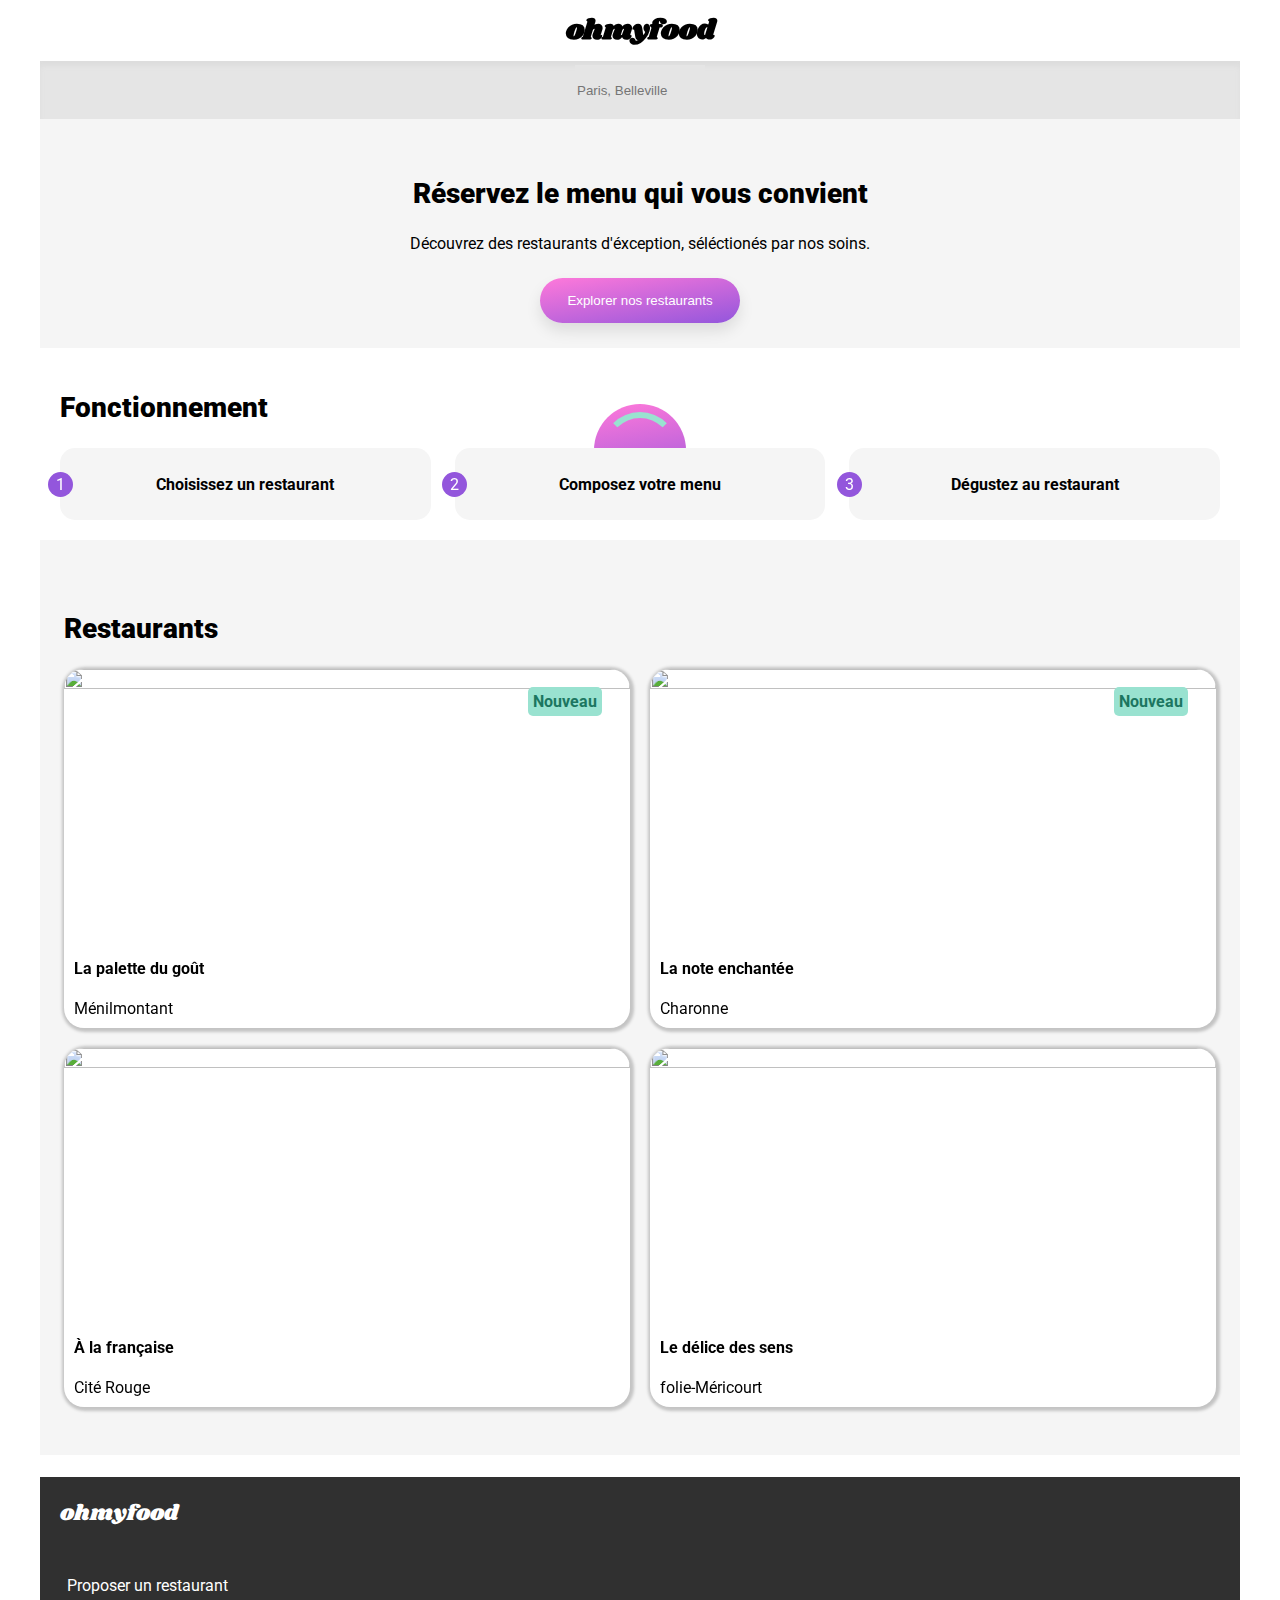
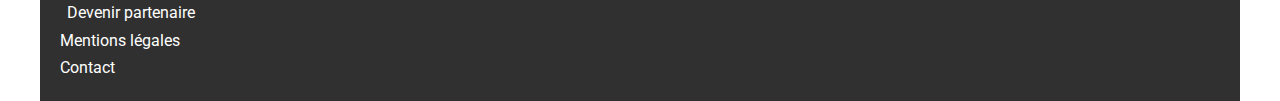
==== commit 2231f7a5: "validation w3c" ====
--- a/index.html
+++ b/index.html
@@ -18,7 +18,7 @@
     <div id="loader">
         <div class="lds-dual-ring"></div>
     </div>
-<body>
+<div class="body">
     <div class="app">
     <header class="header">
         <h1>ohmyfood</h1>
@@ -83,11 +83,14 @@
                           src="./img/restaurants/jay-wennington-N_Y88TWmGwA-unsplash.jpg"
                           alt=""
                         />
+                    </a>
                         <span class="restau_card--new">Nouveau</span>
                         <div class="restau_card--info">
                             <div class="restau_card--txt">
+                                <a href="la-palette-du-gout.html">
                                 <h4 class="restau_card--title">La palette du goût</h4>
                                 <span class="restau_card--loca">Ménilmontant</span>
+                                </a>
                             </div>
                             <div class="restau_card--like">
                                 <label class="custom-checkbox">
@@ -97,7 +100,6 @@
                                 </label>
                             </div>
                         </div>
-                    </a>
                 </div>
                 <div class="restau_card">
                     <a href="la-note-enchantee.html">
@@ -105,11 +107,14 @@
                           src="./img/restaurants/stil-u2Lp8tXIcjw-unsplash.jpg"
                           alt=""
                         />
+                    </a>
                         <span class="restau_card--new">Nouveau</span>
                         <div class="restau_card--info">
                             <div class="restau_card--txt">
+                                <a href="la-note-enchantee.html">
                                 <h4 class="restau_card--title">La note enchantée</h4>
                                 <span class="restau_card--loca">Charonne</span>
+                                </a>
                             </div>
                             <div class="restau_card--like">
                                 <label class="custom-checkbox">
@@ -119,7 +124,6 @@
                                 </label>
                             </div>
                         </div>
-                    </a>
                 </div>
                 <div class="restau_card">
                     <a href="à-la-française.html">
@@ -127,10 +131,13 @@
                           src="./img/restaurants/toa-heftiba-DQKerTsQwi0-unsplash.jpg"
                           alt=""
                         />
+                    </a>    
                         <div class="restau_card--info">
                             <div class="restau_card--txt">
+                                <a href="à-la-française.html">
                                 <h4 class="restau_card--title">À la française</h4>
                                 <span class="restau_card--loca">Cité Rouge</span>
+                                </a>
                             </div>
                             <div class="restau_card--like">
                                 <label class="custom-checkbox">
@@ -140,7 +147,6 @@
                                 </label>
                             </div>
                         </div>
-                    </a>
                 </div>
                 <div class="restau_card">
                     <a href="le-delice-des-sens.html">
@@ -148,10 +154,13 @@
                           src="./img/restaurants/louis-hansel-shotsoflouis-qNBGVyOCY8Q-unsplash.jpg"
                           alt=""
                         />
+                    </a>
                         <div class="restau_card--info">
                             <div class="restau_card--txt">
+                                <a href="le-delice-des-sens.html">
                                 <h4 class="restau_card--title">Le délice des sens</h4>
                                 <span class="restau_card--loca">folie-Méricourt</span>
+                                </a>
                             </div>
                             <div class="restau_card--like">
                                 <label class="custom-checkbox">
@@ -161,9 +170,9 @@
                                 </label>
                             </div>
                         </div>
-                    </a>
                 </div>
             </div>  
+        </section>
     </main>
 
     <footer class="footer">
@@ -183,6 +192,6 @@
             </li>
         </ul>
     </footer>
+    </div>
 </div>
-</body>
 </html>--- a/sass/main.css
+++ b/sass/main.css
@@ -145,9 +145,10 @@
   }
 }
 
-h1 {
+h1, h5 {
   font-family: "Shrikhand", "sans-serif";
   font-size: 28px;
+  margin: 0;
 }
 
 h2 {
@@ -167,18 +168,6 @@
 ul, a {
   text-decoration: none;
   list-style-type: none;
-}
-
-.box_btn {
-  position: relative;
-  padding: 15px;
-  background: white;
-  border-radius: 15px;
-  -webkit-box-shadow: 1px 2px 8px 2px #c4c4c4;
-          box-shadow: 1px 2px 8px 2px #c4c4c4;
-  margin-bottom: 15px;
-  overflow: hidden;
-  cursor: pointer;
 }
 
 button.btn {
@@ -209,16 +198,44 @@
           transform: translateY(-7px);
 }
 
+.order {
+  display: -webkit-box;
+  display: -ms-flexbox;
+  display: flex;
+  -webkit-box-align: center;
+      -ms-flex-align: center;
+          align-items: center;
+  -ms-flex-line-pack: center;
+      align-content: center;
+  -webkit-box-pack: center;
+      -ms-flex-pack: center;
+          justify-content: center;
+  margin: 20px 0px 30px 0px;
+}
+
+@media (min-width: 1280px) {
+  .order {
+    -ms-grid-column: 2;
+    grid-column: 2;
+  }
+}
+
 button.btn--like {
   border: none;
   background: none;
   font-size: 25px;
 }
 
+i.fas.fa-heart {
+  background-clip: text;
+  -webkit-background-clip: text;
+  color: transparent;
+  background: linear-gradient(170deg, #ff79da, #9356dc);
+}
+
 .custom-checkbox input[type="checkbox"],
 .custom-checkbox .checked {
   display: none;
-  color: #9356dc;
 }
 
 .custom-checkbox input[type="checkbox"]:checked ~ .checked {
@@ -336,6 +353,14 @@
   margin-right: 7px;
 }
 
+body {
+  max-width: 1199.98px;
+  -webkit-box-pack: center;
+      -ms-flex-pack: center;
+          justify-content: center;
+  margin: 0 auto;
+}
+
 .reservation {
   display: -webkit-box;
   display: -ms-flexbox;
@@ -429,7 +454,7 @@
   .howto .howto_grid {
     display: -ms-grid;
     display: grid;
-    -ms-grid-columns: (1fr)[3];
+    -ms-grid-columns: repeat(3, 1fr);
         grid-template-columns: repeat(3, 1fr);
   }
 }
@@ -519,7 +544,7 @@
 .restau .restau_grid {
   display: -ms-grid;
   display: grid;
-  -ms-grid-columns: (minmax(300px, 1fr))[auto-fit];
+  -ms-grid-columns: repeat(auto-fit, minmax(300px, 1fr));
       grid-template-columns: repeat(auto-fit, minmax(300px, 1fr));
   grid-gap: 20px;
   -webkit-box-flex: 1;
@@ -532,7 +557,7 @@
 
 @media (min-width: 990px) {
   .restau .restau_grid {
-    -ms-grid-columns: (1fr)[2];
+    -ms-grid-columns: repeat(2, 1fr);
         grid-template-columns: repeat(2, 1fr);
   }
 }
@@ -615,6 +640,14 @@
   cursor: pointer;
 }
 
+body {
+  max-width: 1199.98px;
+  -webkit-box-pack: center;
+      -ms-flex-pack: center;
+          justify-content: center;
+  margin: 0 auto;
+}
+
 .header {
   position: relative;
 }
@@ -670,7 +703,7 @@
 
 @media (min-width: 1280px) {
   .menu--grid {
-    -ms-grid-columns: (1fr)[3];
+    -ms-grid-columns: repeat(3, 1fr);
         grid-template-columns: repeat(3, 1fr);
     -webkit-column-gap: 1rem;
             column-gap: 1rem;
@@ -811,19 +844,4 @@
           justify-content: flex-end;
   font-weight: bold;
 }
-
-.order {
-  display: -webkit-box;
-  display: -ms-flexbox;
-  display: flex;
-  -webkit-box-align: center;
-      -ms-flex-align: center;
-          align-items: center;
-  -ms-flex-line-pack: center;
-      align-content: center;
-  -webkit-box-pack: center;
-      -ms-flex-pack: center;
-          justify-content: center;
-  margin: 20px 0px 30px 0px;
-}
 /*# sourceMappingURL=main.css.map */